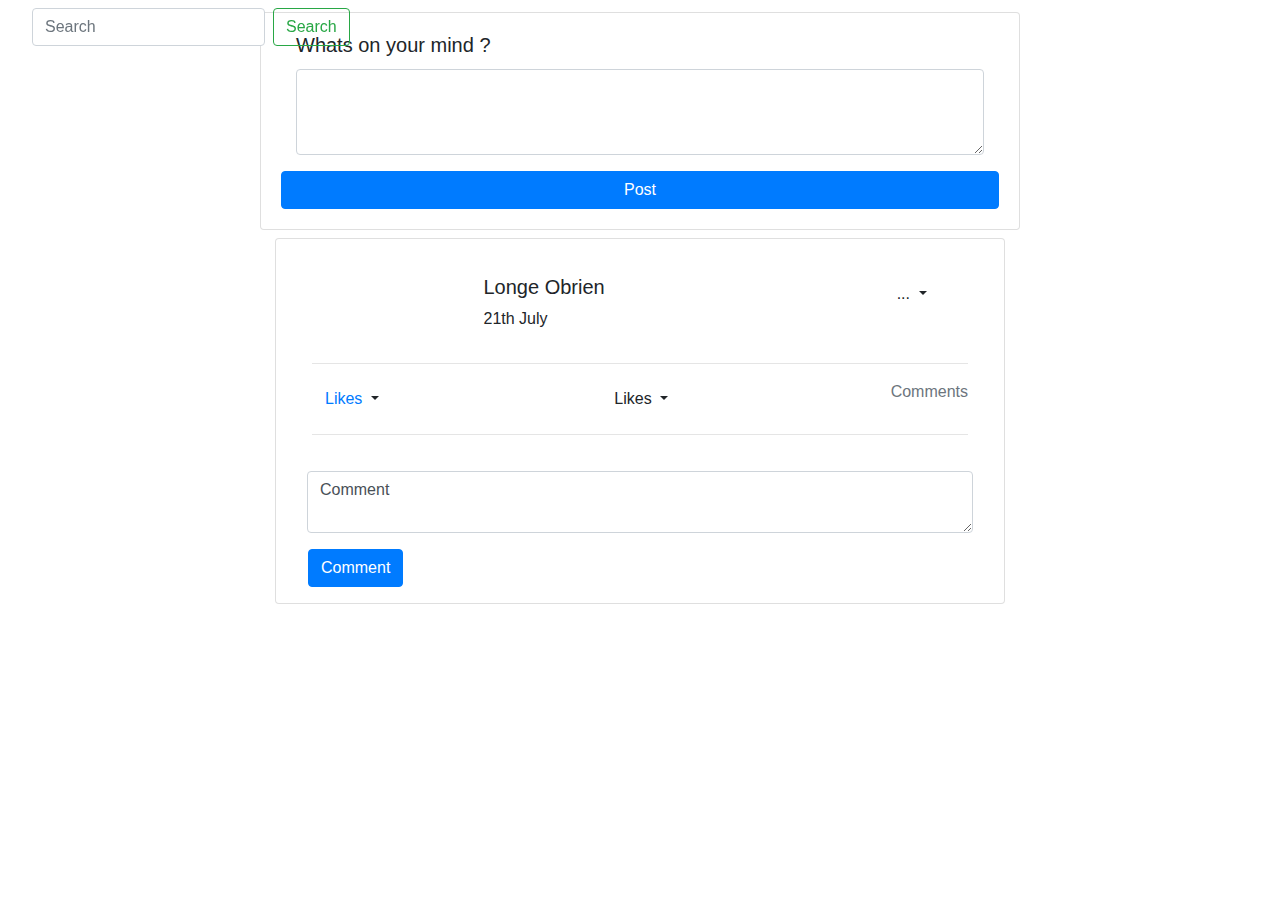
==== src/main/resources/templates/index.html @ 66f81d9c "Initial Commit" ====
<!DOCTYPE html>
<html lang="en" xmlns:th="https://www.thymeleaf.org">
<head>
    <!-- Required meta tags -->
    <meta charset="utf-8">
    <meta name="viewport" content="width=device-width, initial-scale=1, shrink-to-fit=no">

    <!-- Bootstrap CSS -->
    <link rel="stylesheet" href="https://stackpath.bootstrapcdn.com/bootstrap/4.5.2/css/bootstrap.min.css"
          integrity="sha384-JcKb8q3iqJ61gNV9KGb8thSsNjpSL0n8PARn9HuZOnIxN0hoP+VmmDGMN5t9UJ0Z" crossorigin="anonymous">
    <link rel="stylesheet" th:href="@{style/main.css}">
    <title>Obrienbook</title>
</head>
<body>
<nav class="navbar navbar-expand-lg navbar-light fixed-top">
    <a class="navbar-brand" href="#"><i class="fab fa-facebook"></i></a>
    <button class="navbar-toggler" type="button" data-toggle="collapse" data-target="#navbarSupportedContent"
            aria-controls="navbarSupportedContent" aria-expanded="false" aria-label="Toggle navigation">
        <span class="navbar-toggler-icon"></span>
    </button>

    <div class="collapse navbar-collapse" id="navbarSupportedContent">
        <form class="form-inline my-2 my-lg-0 mr-auto">
            <input class="form-control mr-sm-2" type="search" placeholder="Search" aria-label="Search">
            <button class="btn btn-outline-success my-2 my-sm-0" type="submit">Search</button>
        </form>


        <ul class="navbar-nav">
            <li class="nav-item">
                <a class="nav-link" href="#"><i class="nav-icons fas fa-user"></i></a>
            </li>
            <li class="nav-item">
                <a class="nav-link" href="#"><i class="nav-icons fas fa-sign-out-alt"></i></a>
            </li>

        </ul>

    </div>
</nav>

<main class="profile">

    <section class="container bottom-profile-section mt-1">
        <div class="row">
            <div class="card col-12 col-md-8 mt-2 mr-auto ml-auto" style="width: 30rem;">
                <div class="card-body">
                    <h5 class="card-title">Whats on your mind ?</h5>
                    <form action="#" th:action="@{/posts/post}" method="POST" class=" row">
                        <div class="form-group col-12">
                            <textarea name="post"   minlength="2" maxlength="250" class="form-control" id="post-input" rows="3"></textarea>
                        </div>
                        <button type="submit" class="btn btn-primary btn-block">
                            Post
                        </button>
                    </form>
                </div>
            </div>
            <section id="posts" class="col-12 col-md-8 mx-auto">

                <div th:each="post : ${posts}" class="card  mt-2" style="width: 100%; padding: 1rem">
                    <div  class="card-body">
                        <!-- POST HEADER -->
                        <div class="post-header row">
                            <div class="post-profile-image col-3"
                                 style="background-image: url(https://i.ibb.co/PM3Gx27/2027366.png);">
                            </div>
                            <div class="col-7 mr-0 mr-md-auto">
                                <h5 class="user-name" th:text="${post.getUser().getName()}">Longe Obrien</h5>
                                <p class="post-date" th:text="${post.getTimestamp()}"> 21th July</p>
                            </div>
                            <div class="dropdown col-2">
                                <!-- EDIT DROP DOWN BUTTON -->
                                <button class="btn dropdown-toggle" type="button" th:id="'dropdownMenu' + ${post.getId()}"
                                        data-toggle="dropdown" aria-haspopup="true" aria-expanded="false">
                                    ...
                                </button>
                                <div class="dropdown-menu" th:aria-labelledby="'dropdownMenu' + ${post.getId()}">
                                    <button class="dropdown-item " data-toggle="modal" th:data-target="'#postEditModal' + ${post.getId()}" type="button" >Edit</button>
                                    <form th:action="@{'/posts/delete/' + ${post.getId()}}" method="post">
                                        <button th:type="submit" class="dropdown-item" type="button">Delete</button>
                                    </form>
                                </div>
                            </div>
                        </div>
                        <hr>
                        <!-- POST TEXT? CONTENT -->
                        <div class="text-justify" th:text="${post.getPost()}">
                        </div>
                        <div class="post-stat row mt-1">
                            <form th:if="${post.isLiked()}" method="POST" th:action="@{'/posts/unlike/' + ${post.getId()}}" class="col-auto mr-auto text-muted">
                                <button class="btn dropdown-toggle" type="submit">
                                    <span class="text-primary" th:text="${post.getLikes().size()}"> </span>
                                    <span class="text-primary">   Likes </span>
                                    <span ><i style="color: #1877f2;"class="fas fa-thumbs-up"></i></span>
                                </button>
                            </form>
                            <form th:if="${!post.isLiked()}" method="POST" th:action="@{'/posts/like/' + ${post.getId()}}" class="col-auto mr-auto text-muted">
                                <button class="btn dropdown-toggle" type="submit">
                                    <span th:text="${post.getLikes().size()}"> </span>
                                    <span >   Likes </span>
                                    <span ><i class="fas fa-thumbs-up"></i></span>
                                </button>
                            </form>
                            <div class="col-auto text-muted">
                                <a th:href="@{'/post/' + ${post.getId()}}">
                                   <span th:text="${post.getComments().size()}"> </span> Comments
                                </a>
                            </div>
                        </div>
                        <hr>
                    </div>
                    <form th:action="@{'/comment/add/' + ${post.getId()}}" method="post">
                        <div class="form-group col-12 mr-auto ml-auto comment-textarea">
                            <textarea name="comment" class="form-control"  rows="2" >Comment</textarea>
                        </div>
                        <button type="submit" class="btn btn-primary ml-3">Comment</button>
                    </form>
                    <!--POST EDIT Modal -->
                    <div class="modal fade" th:id="'postEditModal' + ${post.getId()}" tabindex="-1" aria-labelledby="exampleModalLabel" aria-hidden="true">
                        <div class="modal-dialog modal-dialog-centered">
                            <div class="modal-content">
                                <div class="modal-header">
                                    <h5 class="modal-title" th:id="'exampleModalLabel' + ${post.getId()}">Edit Post</h5>
                                    <button type="button" class="close" data-dismiss="modal" aria-label="Close">
                                        <span aria-hidden="true">&times;</span>
                                    </button>
                                </div>
                                <div class="modal-body">
                                    <form th:action="@{'/posts/edit/' + ${post.getId()}}" method="POST">
                                        <div class="form-group">
                                            <label for="message-text" class="col-form-label">Message:</label>
                                            <textarea name="post" class="form-control" id="message-text" th:text="${post.getPost()}"></textarea>
                                        </div>
                                        <button type="submit" class="btn btn-primary">Save changes</button>
                                    </form>
                                </div>

                            </div>
                        </div>
                    </div>

                </div>


            </section>
        </div>




    </section>

</main>


<script src="https://code.jquery.com/jquery-3.5.1.slim.min.js"
        integrity="sha384-DfXdz2htPH0lsSSs5nCTpuj/zy4C+OGpamoFVy38MVBnE+IbbVYUew+OrCXaRkfj"
        crossorigin="anonymous"></script>
<script src="https://cdn.jsdelivr.net/npm/popper.js@1.16.1/dist/umd/popper.min.js"
        integrity="sha384-9/reFTGAW83EW2RDu2S0VKaIzap3H66lZH81PoYlFhbGU+6BZp6G7niu735Sk7lN"
        crossorigin="anonymous"></script>
<script src="https://stackpath.bootstrapcdn.com/bootstrap/4.5.2/js/bootstrap.min.js"
        integrity="sha384-B4gt1jrGC7Jh4AgTPSdUtOBvfO8shuf57BaghqFfPlYxofvL8/KUEfYiJOMMV+rV"
        crossorigin="anonymous"></script>
</body>
</html>
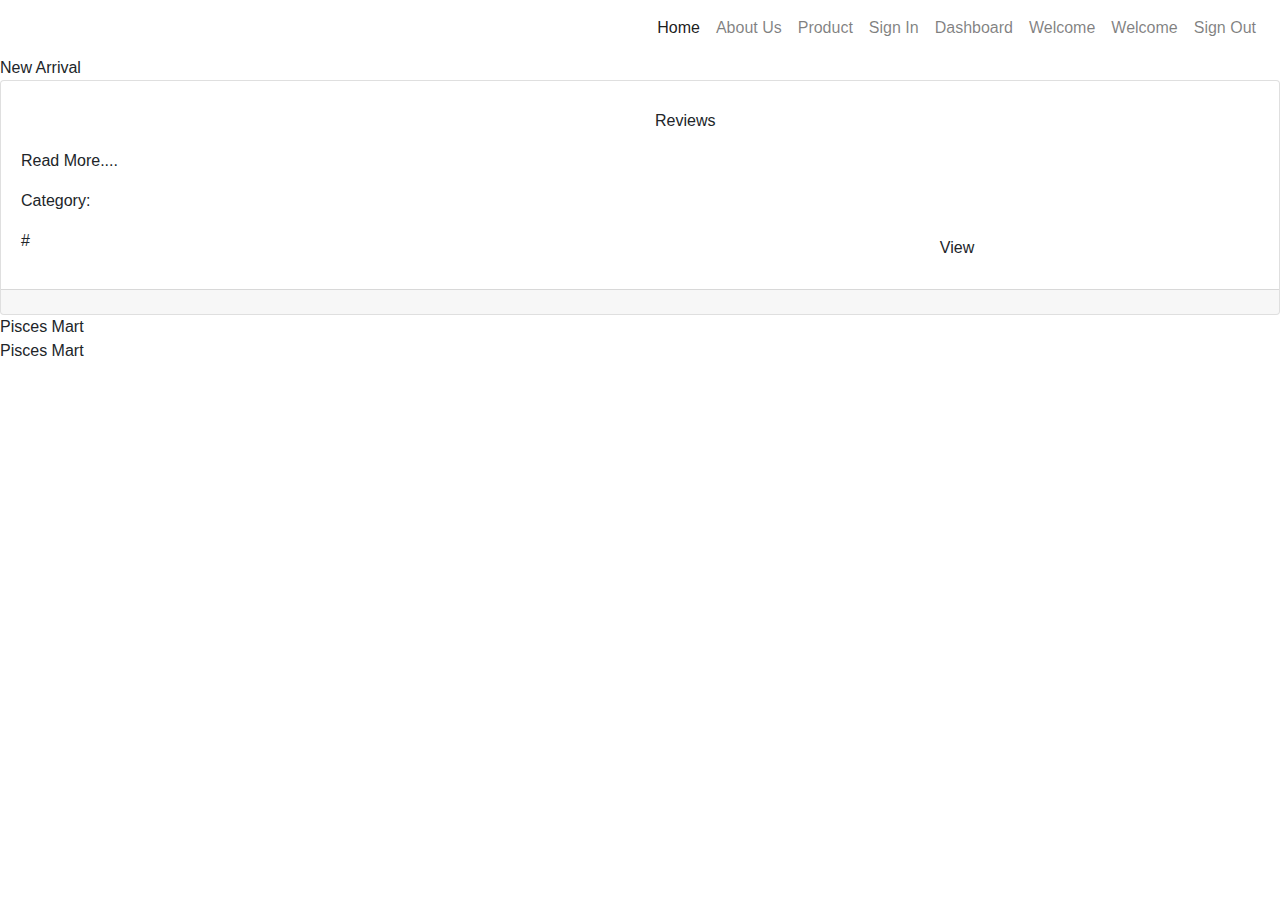
==== commit ec77c3fa: "Initial Commit" ====
--- a/src/main/resources/templates/index.html
+++ b/src/main/resources/templates/index.html
@@ -1,5 +1,6 @@
-<!DOCTYPE html>
+<!doctype html>
 <html lang="en" xmlns:th="https://www.thymeleaf.org">
+
 <head>
     <!-- Required meta tags -->
     <meta charset="utf-8">
@@ -8,150 +9,138 @@
     <!-- Bootstrap CSS -->
     <link rel="stylesheet" href="https://stackpath.bootstrapcdn.com/bootstrap/4.5.2/css/bootstrap.min.css"
           integrity="sha384-JcKb8q3iqJ61gNV9KGb8thSsNjpSL0n8PARn9HuZOnIxN0hoP+VmmDGMN5t9UJ0Z" crossorigin="anonymous">
-    <link rel="stylesheet" th:href="@{style/main.css}">
-    <title>Obrienbook</title>
+    <link rel="stylesheet" href="./assets/style/main.css">
+    <title>Hello, world!</title>
 </head>
+
 <body>
-<nav class="navbar navbar-expand-lg navbar-light fixed-top">
-    <a class="navbar-brand" href="#"><i class="fab fa-facebook"></i></a>
-    <button class="navbar-toggler" type="button" data-toggle="collapse" data-target="#navbarSupportedContent"
-            aria-controls="navbarSupportedContent" aria-expanded="false" aria-label="Toggle navigation">
-        <span class="navbar-toggler-icon"></span>
-    </button>
+<header>
+    <nav class="navbar navbar-fixed navbar-expand-lg navbar-light bg-grey my-home-container">
 
-    <div class="collapse navbar-collapse" id="navbarSupportedContent">
-        <form class="form-inline my-2 my-lg-0 mr-auto">
-            <input class="form-control mr-sm-2" type="search" placeholder="Search" aria-label="Search">
-            <button class="btn btn-outline-success my-2 my-sm-0" type="submit">Search</button>
-        </form>
+        <a class="nav-link" href="/"><img id="home-logo" src="./assets/images/logo.jpg" alt=""></a>
+        <button class="navbar-toggler" type="button" data-toggle="collapse"
+                data-target="#navbarSupportedContent" aria-controls="navbarSupportedContent" aria-expanded="false"
+                aria-label="Toggle navigation">
+            <span class="navbar-toggler-icon"></span>
+        </button>
+
+        <div class="collapse navbar-collapse" id="navbarSupportedContent">
+            <ul class="navbar-nav ml-auto">
+                <li class="nav-item active">
+                    <a class="nav-link" href="/">Home <span class="sr-only">(current)</span></a>
+                </li>
+                <li class="nav-item">
+                    <a class="nav-link" href="/about">About Us</a>
+                </li>
+                <li class="nav-item">
+                    <a class="nav-link" href="#">Product</a>
+                </li>
+                <li th:if="${session.user == null && session.brand == null}" class="nav-item">
+                    <a class="nav-link" href="/auth">Sign In</a>
+                </li>
+
+                <li th:if="${ session.brand != null}" class="nav-item">
+                    <a class="nav-link" th:href="@{'/brand/' + ${session.brand.getId()} + '/1'}"  >Dashboard</a>
+                </li>
+                <li th:if="${session.user != null}" class="nav-item" >
+                    <a class="nav-link" href="#">Welcome <span th:text="${session.user.getFirstName()}"></span></a>
+                </li>
+                <li th:if="${session.brand != null}" class="nav-item" >
+                    <a class="nav-link" href="#">Welcome <span th:text="${session.brand.getBrandName()}"></span></a>
+                </li>
+                <li th:if="${session.user != null || session.brand != null}" class="nav-item">
+                    <a class="nav-link" href="/logout">Sign Out</a>
+                </li>
+            </ul>
+        </div>
+
+    </nav>
+</header>
+<main id="home" class="my-home-container">
+    <!-- ---------SECTION 1 MAIN  -->
+    <div class="home-bg">
+        <div class="col-12 col-md-6 home-bg-right">
+
+        </div>
+        <div class="col-12 wavy-section">
+
+        </div>
+        <div class="bg-text">
+
+        </div>
+    </div>
+    <section class="new-arrival-section">
+
+        <header class="section-headers section1-headers">
+            New Arrival
+        </header>
+        <main class="my-row">
+            <div class="my-column">
+
+                <div th:each="product : ${products}" class="card">
+                    <img class="card-top" th:src="${product.getImageUrl()}" alt="">
+
+                    <div class="card-body">
+                        <h3 class="product-name" th:text="${product.getName()}">
+
+                        </h3>
+                        <div  class="row">
+                            <div class="col-6">
+                                <p class="text-center">
+                                    <span th:if="${product.getAvgRating() > 4.7 }"  class="goldstar"><img th:src="@{/assets/icon/star-fill.svg}" alt=""></span>
+                                    <span th:if="${product.getAvgRating() < 4.7 &&  product.getAvgRating() > 4.3}"  class="goldstar"><img th:src="@{/assets/icon/star-half.svg}" alt=""></span>
+                                    <span th:if="${product.getAvgRating() < 4.3}"  class="goldstar"><img th:src="@{/assets/icon/star.svg}" alt=""></span>
+                                    <span th:if="${product.getAvgRating() > 3.7 }"  class="goldstar"><img th:src="@{/assets/icon/star-fill.svg}" alt=""></span>
+                                    <span th:if="${product.getAvgRating() < 3.7 &&  product.getAvgRating() > 3.3}"  class="goldstar"><img th:src="@{/assets/icon/star-half.svg}" alt=""></span>
+                                    <span th:if="${product.getAvgRating() < 3.3}"  class="goldstar"><img th:src="@{/assets/icon/star.svg}" alt=""></span>
+                                    <span th:if="${product.getAvgRating() > 2.7 }"  class="goldstar"><img th:src="@{/assets/icon/star-fill.svg}" alt=""></span>
+                                    <span th:if="${product.getAvgRating() < 2.7 &&  product.getAvgRating() > 2.3}"  class="goldstar"><img th:src="@{/assets/icon/star-half.svg}" alt=""></span>
+                                    <span th:if="${product.getAvgRating() < 2.3}"  class="goldstar"><img th:src="@{/assets/icon/star.svg}" alt=""></span>
+                                    <span th:if="${product.getAvgRating() > 1.7 }"  class="goldstar"><img th:src="@{/assets/icon/star-fill.svg}" alt=""></span>
+                                    <span th:if="${product.getAvgRating() < 1.7 &&  product.getAvgRating() > 1.3}"  class="goldstar"><img th:src="@{/assets/icon/star-half.svg}" alt=""></span>
+                                    <span th:if="${product.getAvgRating() < 1.3}"  class="goldstar"><img th:src="@{/assets/icon/star.svg}" alt=""></span>
+                                    <span th:if="${product.getAvgRating() > 0.7 }"  class="goldstar"><img th:src="@{/assets/icon/star-fill.svg}" alt=""></span>
+                                    <span th:if="${product.getAvgRating() < 0.7 &&  product.getAvgRating() > 0.3}"  class="goldstar"><img th:src="@{/assets/icon/star-half.svg}" alt=""></span>
+                                    <span th:if="${product.getAvgRating() < 0.3}"  class="goldstar"><img th:src="@{/assets/icon/star.svg}" alt=""></span>
+                                </p>
+                            </div>
+                            <div class="col-6 ml-auto" > <span th:text="${product.getTotalReviews()}"></span> Reviews</div>
+                        </div>
+                        <p class="product-description">
+                            <span  th:text="${product.getDescription().substring(0, product.getDescription().length() > 100 ? 100 : product.getDescription().length())}"></span>
+                            <a th:href="@{'/product/view/' + ${product.getId()} + '/1'}">Read More....</a>
+                        </p>
+                        <p>Category: <span th:text="${product.getCategory()}"></span></p>
 
 
-        <ul class="navbar-nav">
-            <li class="nav-item">
-                <a class="nav-link" href="#"><i class="nav-icons fas fa-user"></i></a>
-            </li>
-            <li class="nav-item">
-                <a class="nav-link" href="#"><i class="nav-icons fas fa-sign-out-alt"></i></a>
-            </li>
+                        <div class="row">
+                            <p class="col-6" ># <span th:text="${product.getPrice()}"></span> </p>
 
-        </ul>
-
-    </div>
-</nav>
-
-<main class="profile">
-
-    <section class="container bottom-profile-section mt-1">
-        <div class="row">
-            <div class="card col-12 col-md-8 mt-2 mr-auto ml-auto" style="width: 30rem;">
-                <div class="card-body">
-                    <h5 class="card-title">Whats on your mind ?</h5>
-                    <form action="#" th:action="@{/posts/post}" method="POST" class=" row">
-                        <div class="form-group col-12">
-                            <textarea name="post"   minlength="2" maxlength="250" class="form-control" id="post-input" rows="3"></textarea>
-                        </div>
-                        <button type="submit" class="btn btn-primary btn-block">
-                            Post
-                        </button>
-                    </form>
-                </div>
-            </div>
-            <section id="posts" class="col-12 col-md-8 mx-auto">
-
-                <div th:each="post : ${posts}" class="card  mt-2" style="width: 100%; padding: 1rem">
-                    <div  class="card-body">
-                        <!-- POST HEADER -->
-                        <div class="post-header row">
-                            <div class="post-profile-image col-3"
-                                 style="background-image: url(https://i.ibb.co/PM3Gx27/2027366.png);">
-                            </div>
-                            <div class="col-7 mr-0 mr-md-auto">
-                                <h5 class="user-name" th:text="${post.getUser().getName()}">Longe Obrien</h5>
-                                <p class="post-date" th:text="${post.getTimestamp()}"> 21th July</p>
-                            </div>
-                            <div class="dropdown col-2">
-                                <!-- EDIT DROP DOWN BUTTON -->
-                                <button class="btn dropdown-toggle" type="button" th:id="'dropdownMenu' + ${post.getId()}"
-                                        data-toggle="dropdown" aria-haspopup="true" aria-expanded="false">
-                                    ...
-                                </button>
-                                <div class="dropdown-menu" th:aria-labelledby="'dropdownMenu' + ${post.getId()}">
-                                    <button class="dropdown-item " data-toggle="modal" th:data-target="'#postEditModal' + ${post.getId()}" type="button" >Edit</button>
-                                    <form th:action="@{'/posts/delete/' + ${post.getId()}}" method="post">
-                                        <button th:type="submit" class="dropdown-item" type="button">Delete</button>
-                                    </form>
-                                </div>
-                            </div>
-                        </div>
-                        <hr>
-                        <!-- POST TEXT? CONTENT -->
-                        <div class="text-justify" th:text="${post.getPost()}">
-                        </div>
-                        <div class="post-stat row mt-1">
-                            <form th:if="${post.isLiked()}" method="POST" th:action="@{'/posts/unlike/' + ${post.getId()}}" class="col-auto mr-auto text-muted">
-                                <button class="btn dropdown-toggle" type="submit">
-                                    <span class="text-primary" th:text="${post.getLikes().size()}"> </span>
-                                    <span class="text-primary">   Likes </span>
-                                    <span ><i style="color: #1877f2;"class="fas fa-thumbs-up"></i></span>
-                                </button>
-                            </form>
-                            <form th:if="${!post.isLiked()}" method="POST" th:action="@{'/posts/like/' + ${post.getId()}}" class="col-auto mr-auto text-muted">
-                                <button class="btn dropdown-toggle" type="submit">
-                                    <span th:text="${post.getLikes().size()}"> </span>
-                                    <span >   Likes </span>
-                                    <span ><i class="fas fa-thumbs-up"></i></span>
-                                </button>
-                            </form>
-                            <div class="col-auto text-muted">
-                                <a th:href="@{'/post/' + ${post.getId()}}">
-                                   <span th:text="${post.getComments().size()}"> </span> Comments
-                                </a>
-                            </div>
-                        </div>
-                        <hr>
-                    </div>
-                    <form th:action="@{'/comment/add/' + ${post.getId()}}" method="post">
-                        <div class="form-group col-12 mr-auto ml-auto comment-textarea">
-                            <textarea name="comment" class="form-control"  rows="2" >Comment</textarea>
-                        </div>
-                        <button type="submit" class="btn btn-primary ml-3">Comment</button>
-                    </form>
-                    <!--POST EDIT Modal -->
-                    <div class="modal fade" th:id="'postEditModal' + ${post.getId()}" tabindex="-1" aria-labelledby="exampleModalLabel" aria-hidden="true">
-                        <div class="modal-dialog modal-dialog-centered">
-                            <div class="modal-content">
-                                <div class="modal-header">
-                                    <h5 class="modal-title" th:id="'exampleModalLabel' + ${post.getId()}">Edit Post</h5>
-                                    <button type="button" class="close" data-dismiss="modal" aria-label="Close">
-                                        <span aria-hidden="true">&times;</span>
-                                    </button>
-                                </div>
-                                <div class="modal-body">
-                                    <form th:action="@{'/posts/edit/' + ${post.getId()}}" method="POST">
-                                        <div class="form-group">
-                                            <label for="message-text" class="col-form-label">Message:</label>
-                                            <textarea name="post" class="form-control" id="message-text" th:text="${post.getPost()}"></textarea>
-                                        </div>
-                                        <button type="submit" class="btn btn-primary">Save changes</button>
-                                    </form>
-                                </div>
-
+                            <div class="col-6 ml-auto">
+                                <a th:href="@{'/product/view/' + ${product.getId()}  + '/1'}" class="btn btn-block my-btn">View</a>
                             </div>
                         </div>
                     </div>
-
+                    <div  class="card-footer text-center">
+                        <a th:href="@{'/brand/' + ${product.getBrand().getId()} + '/1'}" th:text="${product.getBrand().getBrandName()}"></a>
+                    </div>
                 </div>
-
-
-            </section>
-        </div>
+            </div>
 
 
 
 
+        </main>
     </section>
+</main>
+<footer>
+    Pisces Mart
+</footer>
+<footer>
+    Pisces Mart
+</footer>
 
-</main>
+
 
 
 <script src="https://code.jquery.com/jquery-3.5.1.slim.min.js"
@@ -164,4 +153,5 @@
         integrity="sha384-B4gt1jrGC7Jh4AgTPSdUtOBvfO8shuf57BaghqFfPlYxofvL8/KUEfYiJOMMV+rV"
         crossorigin="anonymous"></script>
 </body>
+
 </html>